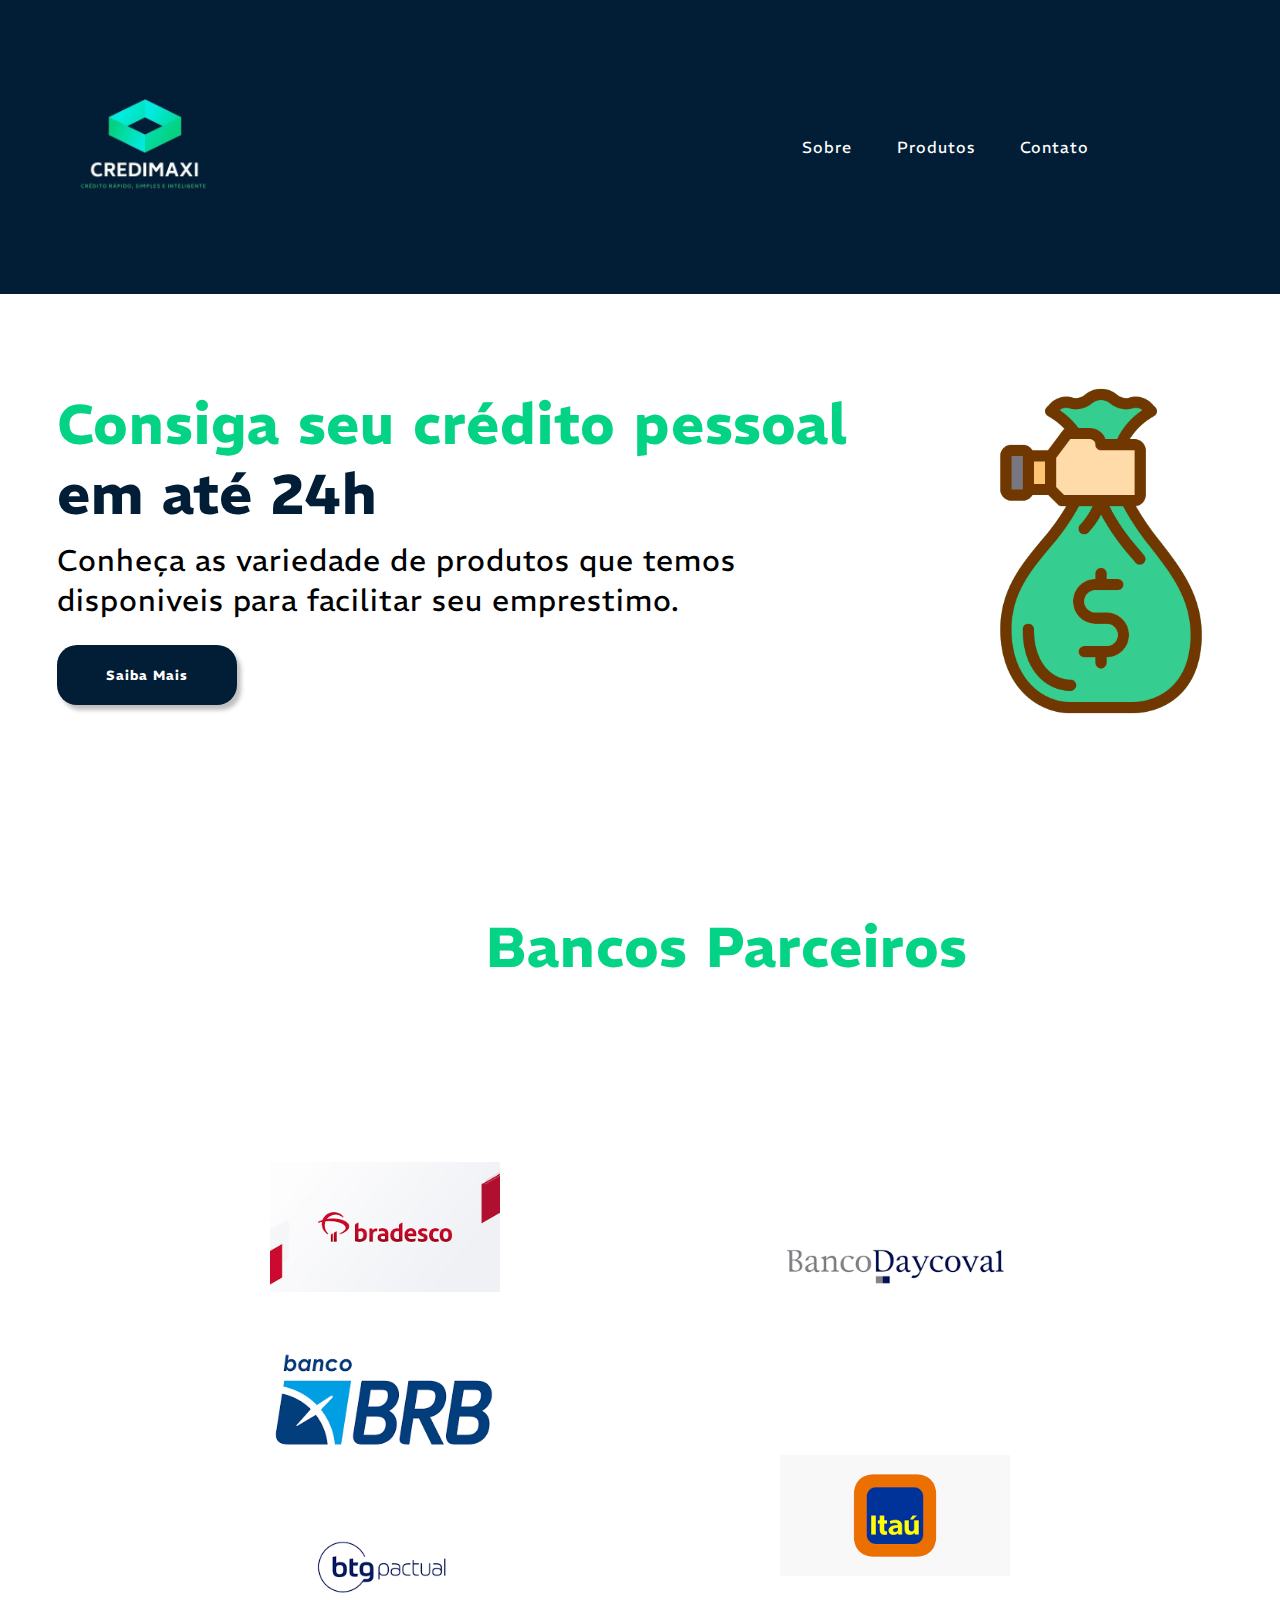
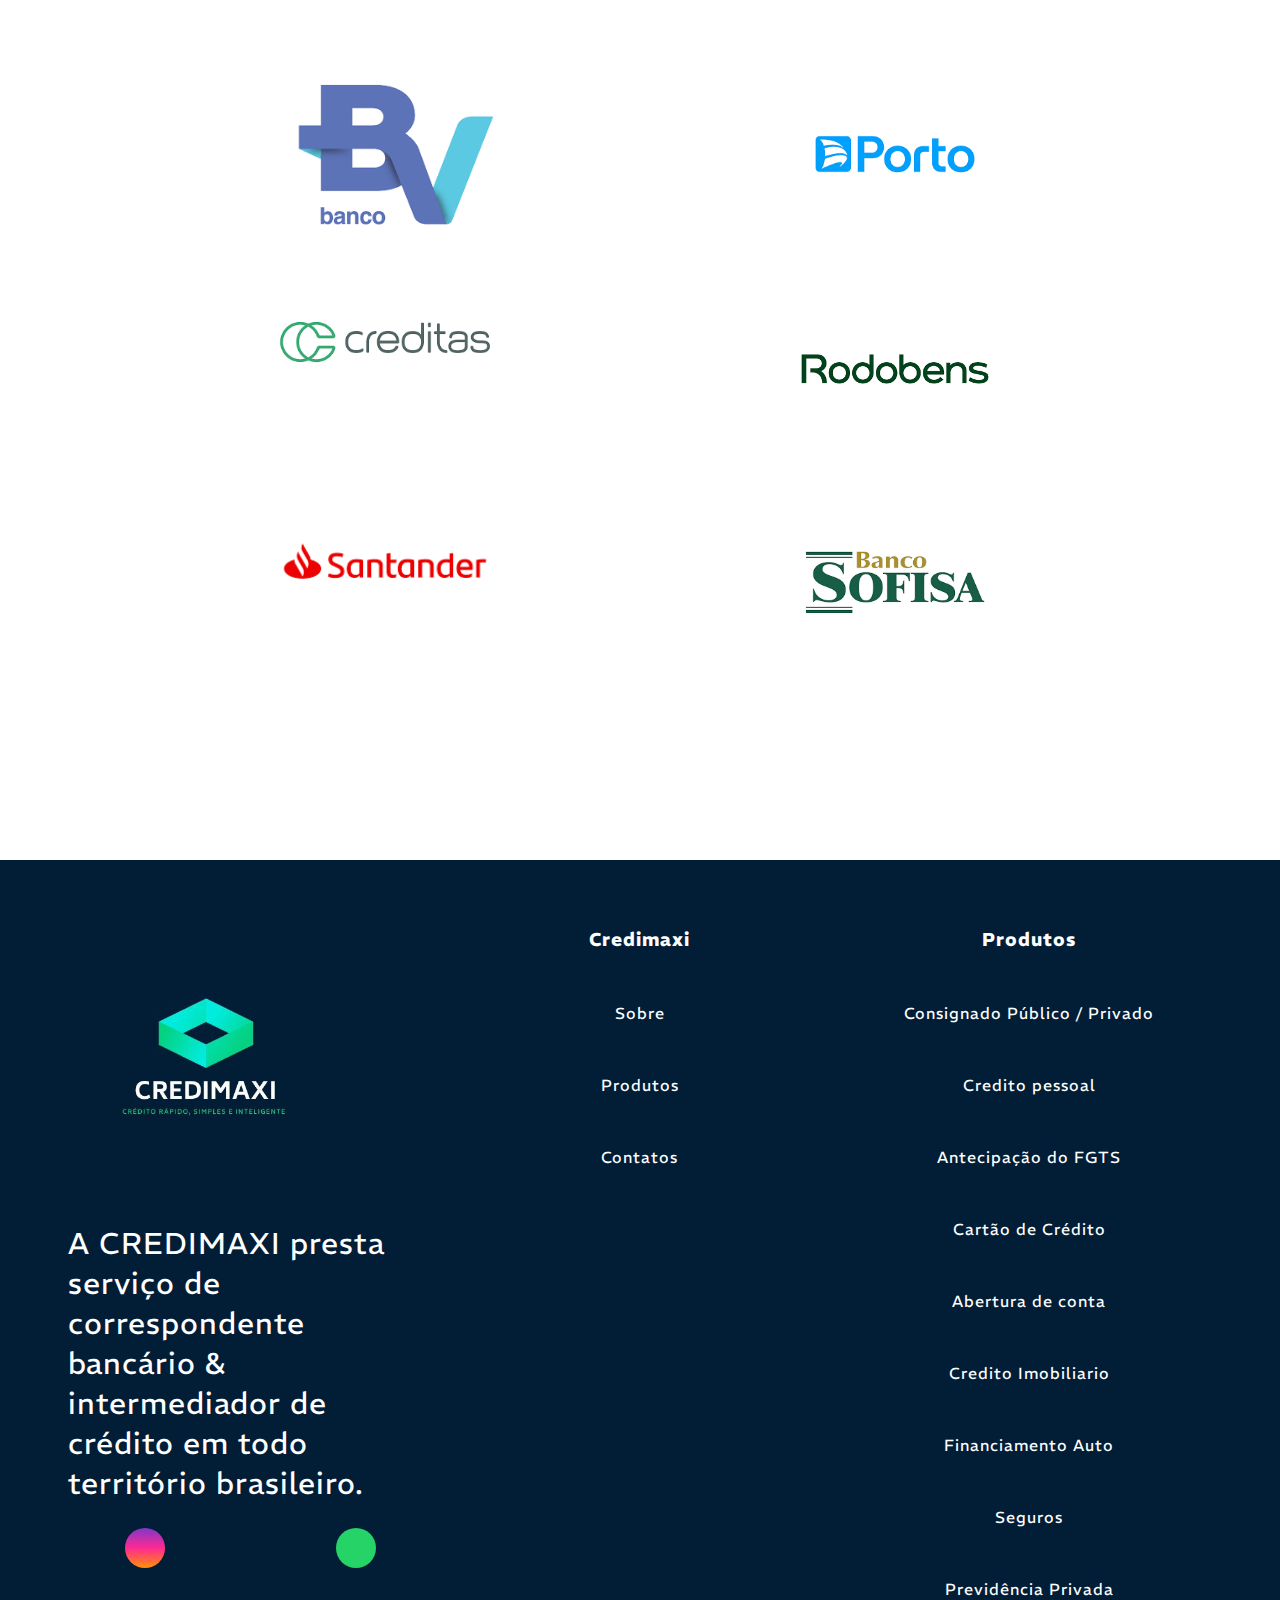
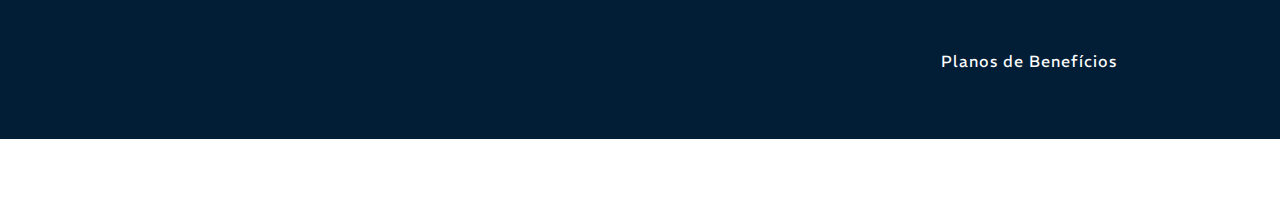
==== index.html @ a42ccf6e "Credimaxi" ====
<!DOCTYPE html>
<html lang="pt-BR">

<head>
    <meta charset="UTF-8">
    <meta name="viewport" content="width=device-width, initial-scale=1.0">
    <link rel="preconnect" href="https://fonts.googleapis.com" />
    <link rel="preconnect" href="https://fonts.gstatic.com" crossorigin />
    <link href="https://fonts.googleapis.com/css2?family=REM:wght@100;200;300;400;500;600&display=swap"
        rel="stylesheet" />
    <link rel="stylesheet" href="/style.css" />
    <link rel="stylesheet" href="https://cdnjs.cloudflare.com/ajax/libs/font-awesome/6.4.2/css/all.min.css"
        integrity="sha512-z3gLpd7yknf1YoNbCzqRKc4qyor8gaKU1qmn+CShxbuBusANI9QpRohGBreCFkKxLhei6S9CQXFEbbKuqLg0DA=="
        crossorigin="anonymous" referrerpolicy="no-referrer" />
   <link rel="shortcut icon" href="/icon/Logo escuro.ico" type="image/x-icon">
        <title>Credimaxi</title>

</head>

<body>
    <header>
        <div class="logo"><a href="/index.html"><img src="/Components/Imagens/Logo escuro.jpg" alt="logo"></a></div>

        <ul>
            <a href="/Sobre/Sobre.html">
                <li>Sobre</li>
            </a>
            <a href="/Produtos/Produtos.html">
                <li>Produtos</li>
            </a>
            <a href="/Contatos/Contato.html">
                <li>Contato</li>
            </a>
        </ul>

    </header>
    <main>
        <section class="primeiro">
            <aside class="Texto">
                <h2><span>Consiga seu crédito pessoal</span></h2>
                <h2>em até 24h</h2>
                <p>Conheça as variedade de produtos que temos disponiveis para facilitar seu emprestimo.

                </p>
                <button>
                    <a href="Pages/Produtos.html">Saiba Mais</a>
                </button>
            </aside>
            <article class="saco">
                <img src="/Components/Imagens/money-bag.png" alt="saco de dinheiro">
            </article>
        </section>
        <section class="segundo">
            <div class="texto_banco">
                <h2><span>Bancos Parceiros</span></h2>
            </div>

            <div class="Bancos">
                <div class="bancos_fist">
                    <li>
                        <img src="/Components/Imagens/Bradesco.png" alt="Bradesco">
                    </li>
                    <li>
                        <img src="/Components/Imagens/BRB.png" alt="BRB">
                    </li>
                    <li>
                        <img src="/Components/Imagens/BTG.png" alt="BTG">
                    </li>
                    <li>
                        <img src="/Components/Imagens/Bv.png" alt="Bv">
                    </li>
                    <li>
                        <img src="/Components/Imagens/creditas.png" alt="creditas">
                    </li>
                    <li>
                        <img src="/Components/Imagens/Santader.png" alt="Santader">
                    </li>
                </div>
                <div class="bancos_second">
                    <li>
                        <img src="/Components/Imagens/Daycoval.png" alt="Daycoval">
                    </li>
                    <li>
                        <img src="/Components/Imagens/Itau.png" alt="Itau">
                    </li>
                    <li>
                        <img src="/Components/Imagens/Porto seguro.png" alt="Porto seguro">
                    </li>
                    <li>
                        <img src="/Components/Imagens/Rodobens.png" alt="Rodobens">
                    </li>
                    <li>
                        <img src="/Components/Imagens/Sofisa.png" alt="Sofisa">
                    </li>
                </div>
            </div>
        </section>
    </main>
    <footer>
        <div id="footer_content">
            <div id="footer_contacts"> <!-- Icones com contatos-->
                <div id="rodape_logo"><a href="/index.html"><img src="/Components/Imagens/Logo escuro.jpg" alt="logo"></a></div>
                <p>A CREDIMAXI presta serviço de correspondente bancário & intermediador de crédito em todo território
                    brasileiro.</p>

                <div id="footer_social_media">
                    <a href="https://www.instagram.com/credi.maxi/?igshid=MzRlODBiNWFlZA%3D%3D" class="footer_link"
                        id="Instagram">
                        <i class="fa-brands fa-instagram" style="color: white;"></i>
                    </a>
                    <a href="https://api.whatsapp.com/send/?phone=5571984833905&text&type=phone_number&app_absent=0"
                        class="footer_link" id="Whatsapp">
                        <i class="fa-brands fa-whatsapp" style="color: white;"></i>
                    </a>
                </div>
            </div>

            <ul class="footer-list">
                <li>
                    <h3>Credimaxi</h3>
                </li>
                <li>
                    <a href="/Sobre/Sobre.html" class="footer-link">Sobre</a>
                </li>

                <li>
                    <a href="/Produtos/Produtos.html" class="footer-link">Produtos</a>
                </li>

                <li>
                    <a href="/Contatos/Contato.html" class="footer-link">Contatos</a>
                </li>

            </ul>

            <ul class="footer-list"> <!-- Lista de Produtos-->

                <li>
                    <h3>Produtos</h3>
                </li>
                <li>
                    <a href="https://api.whatsapp.com/send/?phone=5571984833905&text&type=phone_number&app_absent=0"
                        class="footer-link">Consignado Público / Privado</a>
                </li>

                <li>
                    <a href="https://api.whatsapp.com/send/?phone=5571984833905&text&type=phone_number&app_absent=0"
                        class="footer-link">Credito pessoal</a>
                </li>

                <li>
                    <a href="https://api.whatsapp.com/send/?phone=5571984833905&text&type=phone_number&app_absent=0"
                        class="footer-link">Antecipação do FGTS</a>
                </li>

                <li>
                    <a href="https://api.whatsapp.com/send/?phone=5571984833905&text&type=phone_number&app_absent=0"
                        class="footer-link">Cartão de Crédito</a>
                </li>

                <li>
                    <a href="https://api.whatsapp.com/send/?phone=5571984833905&text&type=phone_number&app_absent=0"
                        class="footer-link">Abertura de conta</a>
                </li>

                <li>
                    <a href="https://api.whatsapp.com/send/?phone=5571984833905&text&type=phone_number&app_absent=0"
                        class="footer-link">Credito Imobiliario</a>
                </li>

                <li>
                    <a href="https://api.whatsapp.com/send/?phone=5571984833905&text&type=phone_number&app_absent=0"
                        class="footer-link">Financiamento Auto</a>
                </li>


                <li>
                    <a href="https://api.whatsapp.com/send/?phone=5571984833905&text&type=phone_number&app_absent=0"
                        class="footer-link">Seguros</a>
                </li>


                <li>
                    <a href="https://api.whatsapp.com/send/?phone=5571984833905&text&type=phone_number&app_absent=0"
                        class="footer-link">Previdência Privada</a>
                </li>


                <li>
                    <a href="https://api.whatsapp.com/send/?phone=5571984833905&text&type=phone_number&app_absent=0"
                        class="footer-link">Planos de Benefícios</a>
                </li>

            </ul>
        </div>
        <div id="footer_copyright">
            <p>&copy; 2023 Credimaxi. Todos os direitos reservados.</p>
        </div>

    </footer>
</body>

</html>
---- style.css ----
@import url('https://fonts.googleapis.com/css2?family=REM:wght@100;200;300;400;500;600&display=swap');

*{
  margin: 0 auto;
  padding: 0px;
  box-sizing: border-box;
  font-family: 'REM', sans-serif;
  letter-spacing: 1px;
  
}

header{
  display: flex;
  flex-direction: row;
  background-color: #021e36;
  justify-content: space-around;
  align-items: center;
  padding: 30px;
  max-width: 120%;
  }

  .logo{
    width: 50%;
    margin: 0;
    
  }
  
  .logo img{
      width: 230px;
  }

  li{
    display: inline-block;
    margin: 20px;
  }

a{
    color: white;
    text-decoration: none;
    
  }

a:hover{
  color:#04d385;
  transition: 0.3s all;
}


.primeiro{
  display: flex;
  flex-direction: row;
  margin-top: 50px;
  align-items: center;
  justify-content: center;
}

.Texto{
  padding: 45px;
  width: 100%;
}

.saco img{
  width: 100%;
}

h2{
  font-size: 56px;
  color: #021e36;
  margin-left: 12px;
}

span{
  color: #04d385;
}

p{
  line-height: 40px;
  justify-content: space-around;
  font-size: 30px;
  margin: 12px;
}

button{
  background-color: #021e36;
  width: 180px;
  height: 60px;
  margin: 12px;
  color: white;
  font-weight: bold;
  border: none;
box-shadow: 4px 5px 4px rgba(0, 0, 0, 0.25);
border-radius: 20px;
}


.texto_banco{
  display: flex;
  justify-content: center;
  align-items: center;
  flex-direction: column;
  width: 80%;
}

.segundo h2{
  font-size: 56px;
  justify-items: center;
  margin-left:35%;
  margin-top: 150px;
}

.texto_banco p{
  line-height: 40px;
  justify-content: space-around;
  font-size: 30px;
  margin: 12px;
}

.Bancos{
  width: 100%;
  display: grid;
  grid-template-columns: repeat(2, 5fr);
  padding: 10rem 5rem;
}

.bancos_fist{
  display: flex;
  flex-direction: column;
  justify-content: space-around;
  margin-right: 120px;
}

.bancos_fist img{

  width: 230px;
}

.bancos_second{
  display: flex;
  flex-direction: column;
  justify-content: space-around;
  margin-left: 120px;
}

.bancos_second img{

  width: 230px;
}


footer{
  width: 100%;
  color: white;
  max-width: max-content;
  margin-bottom: 0 auto;
}

#footer_content{
  background-color: #021e36;
  display: grid;
  grid-template-columns: repeat(3, 2fr);
  padding: 3rem 3.5rem;
  margin-bottom: 0 auto;
}

#footer_contacts p{
  margin-bottom: 0.75rem;
}

#rodape_logo{
  width: 50%;
    margin: 0;
}

#rodape_logo img{
  width: 300px;
}

#footer_social_media{
  display: flex;
  gap: 2rem;
  margin-top: 1.5rem;
}

#footer_social_media .footer_link i {
font-size: 1.25rem;
}

#footer_social_media .footer_link{
display: flex;
align-items:center;
justify-content: center;
height: 2.5rem;
width: 2.5rem;
color: white;
border-radius: 50%;
transition: all 0.4s;
}

#footer_social_media .footer_link:hover{
  opacity: 0.8;
}

#Instagram{
  background: linear-gradient(#7f37c9, #ff2992, #ff9007 )
}

#Whatsapp{
  background-color: #25d366;
}

.footer-list{
  display: flex;
  flex-direction: column;
  gap: 0.75rem;
  list-style: none;
  align-items: center;

}
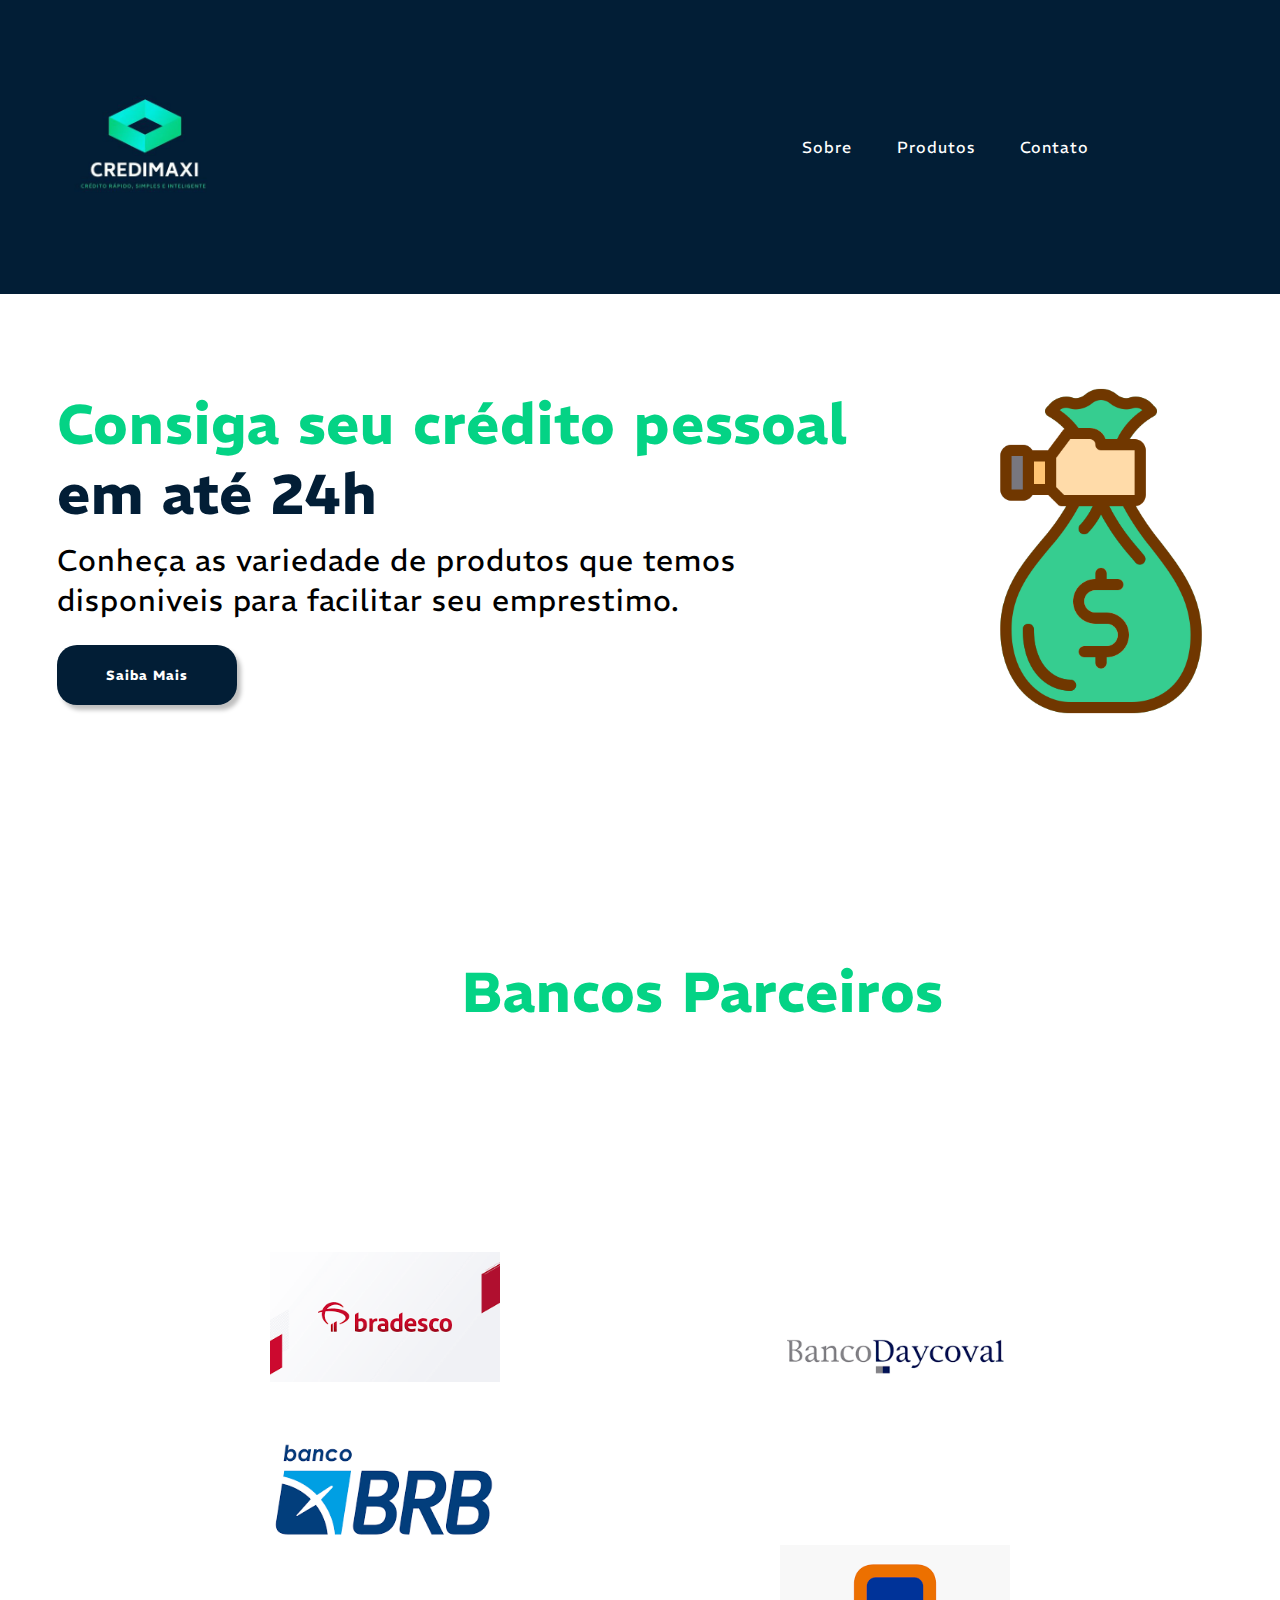
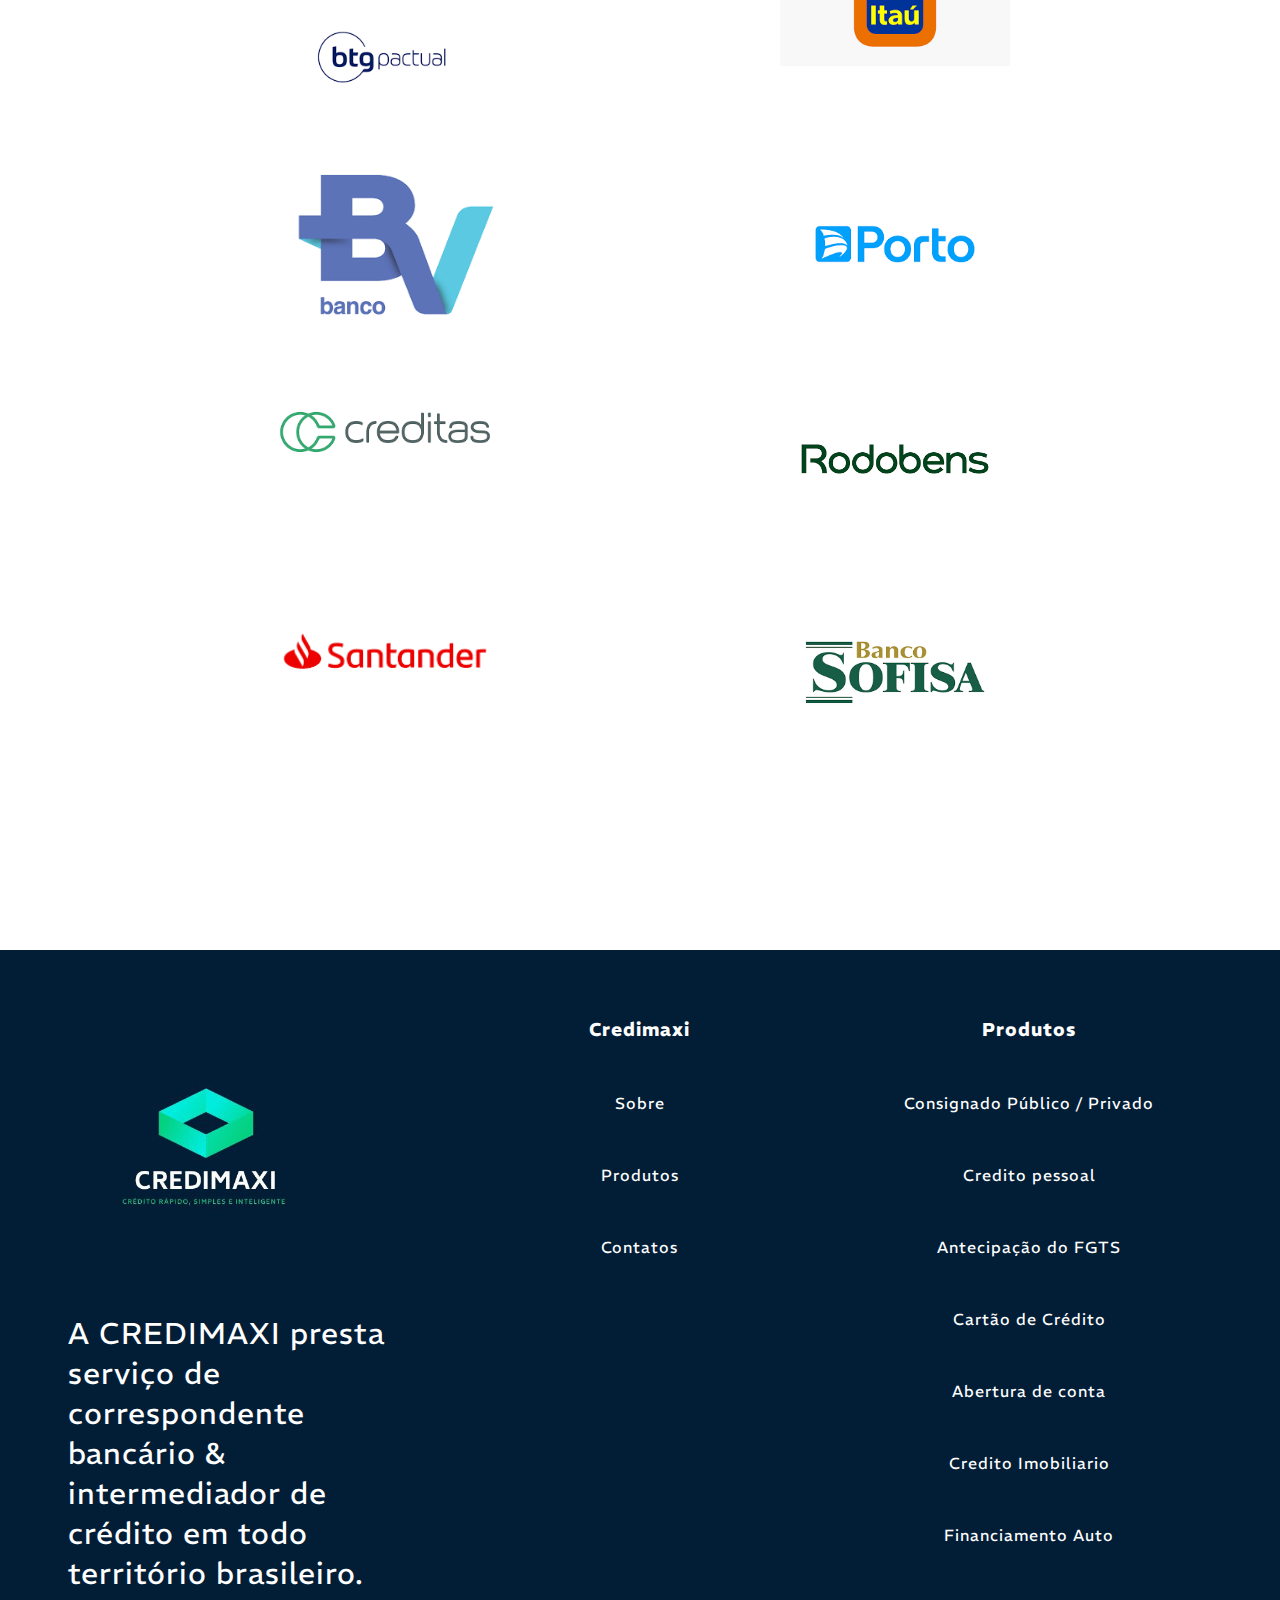
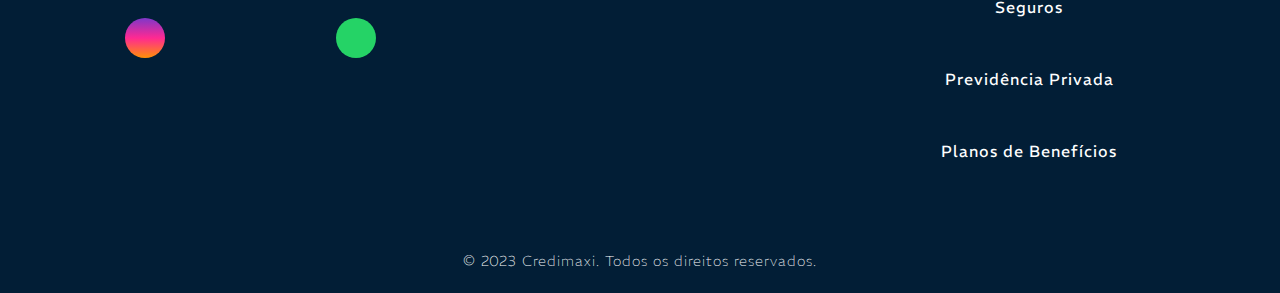
==== commit e2f105f1: "Responsividade mobile" ====
--- a/index.html
+++ b/index.html
@@ -9,30 +9,27 @@
     <link href="https://fonts.googleapis.com/css2?family=REM:wght@100;200;300;400;500;600&display=swap"
         rel="stylesheet" />
     <link rel="stylesheet" href="/style.css" />
-    <link rel="stylesheet" href="https://cdnjs.cloudflare.com/ajax/libs/font-awesome/6.4.2/css/all.min.css"
-        integrity="sha512-z3gLpd7yknf1YoNbCzqRKc4qyor8gaKU1qmn+CShxbuBusANI9QpRohGBreCFkKxLhei6S9CQXFEbbKuqLg0DA=="
-        crossorigin="anonymous" referrerpolicy="no-referrer" />
-   <link rel="shortcut icon" href="/icon/Logo escuro.ico" type="image/x-icon">
-        <title>Credimaxi</title>
+    <link rel="shortcut icon" href="/icon/Logo escuro.ico" type="image/x-icon">
+    <title>Credimaxi</title>
 
 </head>
 
 <body>
     <header>
         <div class="logo"><a href="/index.html"><img src="/Components/Imagens/Logo escuro.jpg" alt="logo"></a></div>
-
-        <ul>
-            <a href="/Sobre/Sobre.html">
-                <li>Sobre</li>
-            </a>
-            <a href="/Produtos/Produtos.html">
-                <li>Produtos</li>
-            </a>
-            <a href="/Contatos/Contato.html">
-                <li>Contato</li>
-            </a>
-        </ul>
-
+        <div class="menu">
+            <ul>
+                <a href="/Sobre/Sobre.html">
+                    <li>Sobre</li>
+                </a>
+                <a href="/Produtos/Produtos.html">
+                    <li>Produtos</li>
+                </a>
+                <a href="/Contatos/Contato.html">
+                    <li>Contato</li>
+                </a>
+            </ul>
+        </div>
     </header>
     <main>
         <section class="primeiro">
@@ -99,7 +96,8 @@
     <footer>
         <div id="footer_content">
             <div id="footer_contacts"> <!-- Icones com contatos-->
-                <div id="rodape_logo"><a href="/index.html"><img src="/Components/Imagens/Logo escuro.jpg" alt="logo"></a></div>
+                <div id="rodape_logo"><a href="/index.html"><img src="/Components/Imagens/Logo escuro.jpg"
+                            alt="logo"></a></div>
                 <p>A CREDIMAXI presta serviço de correspondente bancário & intermediador de crédito em todo território
                     brasileiro.</p>
 
--- a/style.css
+++ b/style.css
@@ -98,7 +98,8 @@
   justify-content: center;
   align-items: center;
   flex-direction: column;
-  width: 80%;
+  width: 100%;
+  padding: 45px;
 }
 
 .segundo h2{
@@ -217,3 +218,113 @@
 
 }
 
+#footer_copyright{
+  display: flex;
+  justify-content: center;
+  background-color: #021e36;
+  font-weight: 100;
+}
+
+#footer_copyright p{
+  font-size: 0.9rem;
+}
+
+@media (min-width: 768px) and (max-width:1024px) {
+  header{
+    width: 100%;
+    max-width: 1024px;
+  }
+  
+  main{background-color: white;
+
+  }
+
+  .Bancos{
+    display: flex;
+    flex-direction: column;
+    justify-content: center;
+    align-items: center;
+    
+  }
+.bancos_second{
+  margin-left: 280px;
+  margin-top: 1px;
+}
+
+#footer_content{
+  grid-template-columns: repeat(3, 1fr);
+gap: 2rem;
+margin-right: 2rem;
+justify-content: center;
+max-width: 1024px;
+width: 100%;
+}
+
+}
+
+  
+@media (max-width:450px) {
+  html{
+    padding: 0;
+    margin: 0;
+    width: 100%;
+    max-width: 450px;
+  }
+  
+  body {
+    margin: 0px;
+    padding: 0px;
+  }
+  header{
+    display: flex;
+    flex-direction: column;
+    background-color: #021e36;
+ width: 100%;
+ max-width: 450px;
+  }
+.logo{
+  display: flex;
+  align-items: center;
+  justify-content: center;
+}
+
+main{
+  width: 100%;
+  max-width: 450px;
+}
+
+.saco{
+  display: none
+}
+
+.segundo{
+  display: flex;
+  flex-direction: column;
+
+}
+
+.Bancos{
+  display: flex;
+  flex-direction: column;
+  align-items: center;
+  justify-content: center;
+}
+
+.bancos_fist{
+  display: flex;
+  margin-left: 50%;
+  gap: 100px;
+}
+
+.bancos_second{
+  display: flex;
+  margin-right: 50%;
+  gap: 100px;
+  margin-top: 100px;
+}
+
+footer{
+ display: none;
+}
+
+}